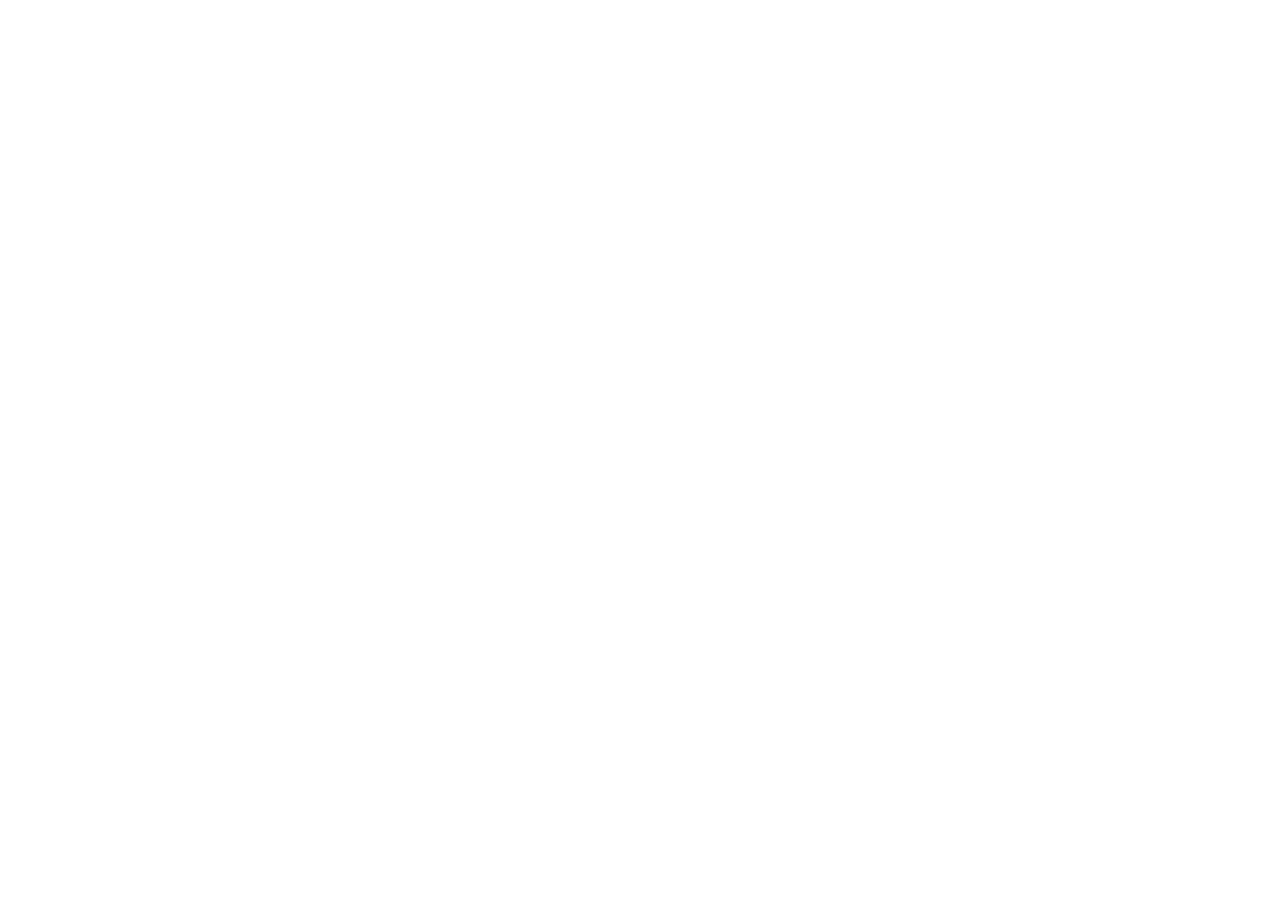
==== login.html @ b0700dcc "init object" ====
<!DOCTYPE html>
<html lang="en">

<head>
  <meta charset="UTF-8">
  <meta http-equiv="X-UA-Compatible" content="IE=edge">
  <meta name="viewport" content="width=device-width, initial-scale=1.0">
  <title>Document</title>
</head>

<body>

</body>

</html>
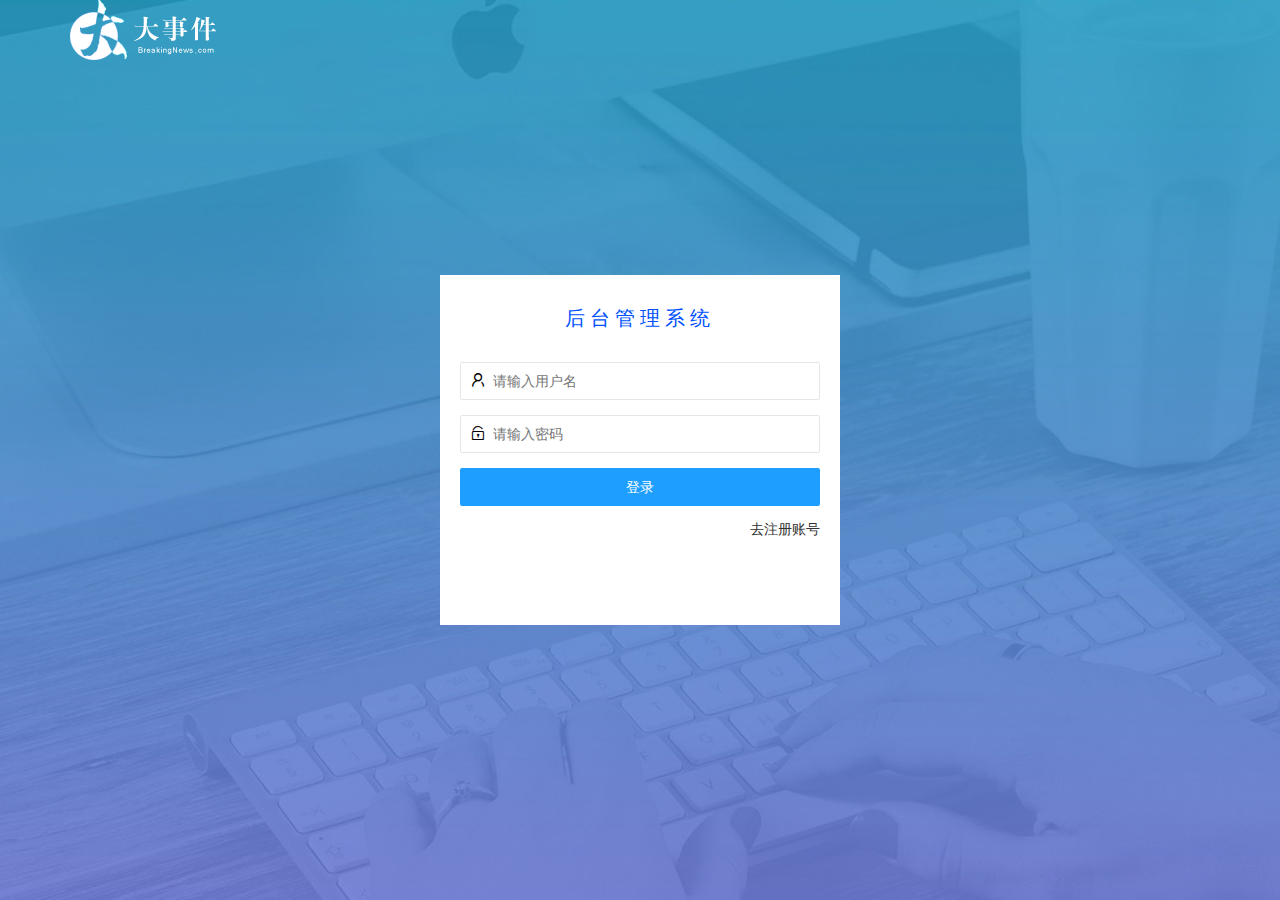
==== commit 83dc8b8e: "完成登录注册页面" ====
--- a/login.html
+++ b/login.html
@@ -5,11 +5,81 @@
   <meta charset="UTF-8">
   <meta http-equiv="X-UA-Compatible" content="IE=edge">
   <meta name="viewport" content="width=device-width, initial-scale=1.0">
-  <title>Document</title>
+  <title>登录注册界面</title>
+  <!-- 导入layui的样式 -->
+  <link rel="stylesheet" href="/assets/lib/layui/css/layui.css">
+  <link rel="stylesheet" href="/assets/css/login.css">
 </head>
+<body>
+  <div class="layui-main">
+    <img src="assets/images/logo.png" />
+  </div>
 
-<body>
-
+  <!-- 登录注册区 -->
+  <div class="loginIn">
+    <div class="title-box">后台管理系统</div>
+    <div class="login-box">
+      <!--登录表单-->
+      <form class="layui-form" id="form_login">
+        <!-- 用户名 -->
+        <div class="layui-form-item">
+          <i class="layui-icon layui-icon-username"></i>
+          <input type="text" name="username" required lay-verify="required" placeholder="请输入用户名" autocomplete="off"
+            class="layui-input">
+        </div>
+        <!-- 密码 -->
+        <div class="layui-form-item">
+          <i class="layui-icon layui-icon-password"></i>
+          <input type="password" name="password" required lay-verify="required|pwd" placeholder="请输入密码" autocomplete="off"
+            class="layui-input">
+        </div>
+        <div class="layui-form-item">
+          <button class="layui-btn layui-btn-fluid layui-btn-normal" lay-submit>登录</button>
+        </div>
+        <div class="layui-form-item links">
+          <a href="javascript:" id="link_reg">去注册账号</a>
+        </div>
+  
+      </form>
+    </div>
+    <div class="reg-box">
+      <!-- 注册表单 -->
+      <form class="layui-form" id="form_reg">
+        <!-- 用户名 -->
+        <div class="layui-form-item">
+          <i class="layui-icon layui-icon-username"></i>
+          <input type="text" name="username" required lay-verify="required" placeholder="请输入用户名" autocomplete="off"
+            class="layui-input">
+        </div>
+        <!-- 密码 -->
+        <div class="layui-form-item">
+          <i class="layui-icon layui-icon-password"></i>
+          <input type="password" name="password" required lay-verify="required|pwd" placeholder="请输入密码" autocomplete="off"
+            class="layui-input">
+        </div>
+        <!-- 确认密码 -->
+        <div class="layui-form-item">
+          <i class="layui-icon layui-icon-password"></i>
+          <input type="password" name="repassword" required lay-verify="required|pwd|repwd" placeholder="请再次确认密码"
+            autocomplete="off" class="layui-input">
+        </div>
+        <div class="layui-form-item">
+          <button class="layui-btn layui-btn-fluid layui-btn-normal" lay-submit>注册</button>
+        </div>
+        <div class="layui-form-item links">
+          <a href="javascript:" id="link_login">去登录</a>
+        </div>
+      </form>
+    </div>
+  </div>
+  <!-- 导入 layui js文件 -->
+  <script src="/assets/lib/layui/layui.all.js"></script>
+  <!-- 导入 JQuery -->
+  <script src="/assets/lib/jquery.js"></script>
+  <!-- 导入自己修改路径拼接js文件 -->
+  <script src="/assets/js/baseAPI.js"></script>
+  <!-- 导入 layui css文件 -->
+  <script src="/assets/js/login.js"></script>
 </body>
 
 </html>
--- a/assets/lib/layui/css/layui.css
+++ b/assets/lib/layui/css/layui.css
@@ -0,0 +1,2 @@
+/** layui-v2.5.5 MIT License By https://www.layui.com */
+ .layui-inline,img{display:inline-block;vertical-align:middle}h1,h2,h3,h4,h5,h6{font-weight:400}.layui-edge,.layui-header,.layui-inline,.layui-main{position:relative}.layui-body,.layui-edge,.layui-elip{overflow:hidden}.layui-btn,.layui-edge,.layui-inline,img{vertical-align:middle}.layui-btn,.layui-disabled,.layui-icon,.layui-unselect{-moz-user-select:none;-webkit-user-select:none;-ms-user-select:none}.layui-elip,.layui-form-checkbox span,.layui-form-pane .layui-form-label{text-overflow:ellipsis;white-space:nowrap}.layui-breadcrumb,.layui-tree-btnGroup{visibility:hidden}blockquote,body,button,dd,div,dl,dt,form,h1,h2,h3,h4,h5,h6,input,li,ol,p,pre,td,textarea,th,ul{margin:0;padding:0;-webkit-tap-highlight-color:rgba(0,0,0,0)}a:active,a:hover{outline:0}img{border:none}li{list-style:none}table{border-collapse:collapse;border-spacing:0}h4,h5,h6{font-size:100%}button,input,optgroup,option,select,textarea{font-family:inherit;font-size:inherit;font-style:inherit;font-weight:inherit;outline:0}pre{white-space:pre-wrap;white-space:-moz-pre-wrap;white-space:-pre-wrap;white-space:-o-pre-wrap;word-wrap:break-word}body{line-height:24px;font:14px Helvetica Neue,Helvetica,PingFang SC,Tahoma,Arial,sans-serif}hr{height:1px;margin:10px 0;border:0;clear:both}a{color:#333;text-decoration:none}a:hover{color:#777}a cite{font-style:normal;*cursor:pointer}.layui-border-box,.layui-border-box *{box-sizing:border-box}.layui-box,.layui-box *{box-sizing:content-box}.layui-clear{clear:both;*zoom:1}.layui-clear:after{content:'\20';clear:both;*zoom:1;display:block;height:0}.layui-inline{*display:inline;*zoom:1}.layui-edge{display:inline-block;width:0;height:0;border-width:6px;border-style:dashed;border-color:transparent}.layui-edge-top{top:-4px;border-bottom-color:#999;border-bottom-style:solid}.layui-edge-right{border-left-color:#999;border-left-style:solid}.layui-edge-bottom{top:2px;border-top-color:#999;border-top-style:solid}.layui-edge-left{border-right-color:#999;border-right-style:solid}.layui-disabled,.layui-disabled:hover{color:#d2d2d2!important;cursor:not-allowed!important}.layui-circle{border-radius:100%}.layui-show{display:block!important}.layui-hide{display:none!important}@font-face{font-family:layui-icon;src:url(../font/iconfont.eot?v=250);src:url(../font/iconfont.eot?v=250#iefix) format('embedded-opentype'),url(../font/iconfont.woff2?v=250) format('woff2'),url(../font/iconfont.woff?v=250) format('woff'),url(../font/iconfont.ttf?v=250) format('truetype'),url(../font/iconfont.svg?v=250#layui-icon) format('svg')}.layui-icon{font-family:layui-icon!important;font-size:16px;font-style:normal;-webkit-font-smoothing:antialiased;-moz-osx-font-smoothing:grayscale}.layui-icon-reply-fill:before{content:"\e611"}.layui-icon-set-fill:before{content:"\e614"}.layui-icon-menu-fill:before{content:"\e60f"}.layui-icon-search:before{content:"\e615"}.layui-icon-share:before{content:"\e641"}.layui-icon-set-sm:before{content:"\e620"}.layui-icon-engine:before{content:"\e628"}.layui-icon-close:before{content:"\1006"}.layui-icon-close-fill:before{content:"\1007"}.layui-icon-chart-screen:before{content:"\e629"}.layui-icon-star:before{content:"\e600"}.layui-icon-circle-dot:before{content:"\e617"}.layui-icon-chat:before{content:"\e606"}.layui-icon-release:before{content:"\e609"}.layui-icon-list:before{content:"\e60a"}.layui-icon-chart:before{content:"\e62c"}.layui-icon-ok-circle:before{content:"\1005"}.layui-icon-layim-theme:before{content:"\e61b"}.layui-icon-table:before{content:"\e62d"}.layui-icon-right:before{content:"\e602"}.layui-icon-left:before{content:"\e603"}.layui-icon-cart-simple:before{content:"\e698"}.layui-icon-face-cry:before{content:"\e69c"}.layui-icon-face-smile:before{content:"\e6af"}.layui-icon-survey:before{content:"\e6b2"}.layui-icon-tree:before{content:"\e62e"}.layui-icon-upload-circle:before{content:"\e62f"}.layui-icon-add-circle:before{content:"\e61f"}.layui-icon-download-circle:before{content:"\e601"}.layui-icon-templeate-1:before{content:"\e630"}.layui-icon-util:before{content:"\e631"}.layui-icon-face-surprised:before{content:"\e664"}.layui-icon-edit:before{content:"\e642"}.layui-icon-speaker:before{content:"\e645"}.layui-icon-down:before{content:"\e61a"}.layui-icon-file:before{content:"\e621"}.layui-icon-layouts:before{content:"\e632"}.layui-icon-rate-half:before{content:"\e6c9"}.layui-icon-add-circle-fine:before{content:"\e608"}.layui-icon-prev-circle:before{content:"\e633"}.layui-icon-read:before{content:"\e705"}.layui-icon-404:before{content:"\e61c"}.layui-icon-carousel:before{content:"\e634"}.layui-icon-help:before{content:"\e607"}.layui-icon-code-circle:before{content:"\e635"}.layui-icon-water:before{content:"\e636"}.layui-icon-username:before{content:"\e66f"}.layui-icon-find-fill:before{content:"\e670"}.layui-icon-about:before{content:"\e60b"}.layui-icon-location:before{content:"\e715"}.layui-icon-up:before{content:"\e619"}.layui-icon-pause:before{content:"\e651"}.layui-icon-date:before{content:"\e637"}.layui-icon-layim-uploadfile:before{content:"\e61d"}.layui-icon-delete:before{content:"\e640"}.layui-icon-play:before{content:"\e652"}.layui-icon-top:before{content:"\e604"}.layui-icon-friends:before{content:"\e612"}.layui-icon-refresh-3:before{content:"\e9aa"}.layui-icon-ok:before{content:"\e605"}.layui-icon-layer:before{content:"\e638"}.layui-icon-face-smile-fine:before{content:"\e60c"}.layui-icon-dollar:before{content:"\e659"}.layui-icon-group:before{content:"\e613"}.layui-icon-layim-download:before{content:"\e61e"}.layui-icon-picture-fine:before{content:"\e60d"}.layui-icon-link:before{content:"\e64c"}.layui-icon-diamond:before{content:"\e735"}.layui-icon-log:before{content:"\e60e"}.layui-icon-rate-solid:before{content:"\e67a"}.layui-icon-fonts-del:before{content:"\e64f"}.layui-icon-unlink:before{content:"\e64d"}.layui-icon-fonts-clear:before{content:"\e639"}.layui-icon-triangle-r:before{content:"\e623"}.layui-icon-circle:before{content:"\e63f"}.layui-icon-radio:before{content:"\e643"}.layui-icon-align-center:before{content:"\e647"}.layui-icon-align-right:before{content:"\e648"}.layui-icon-align-left:before{content:"\e649"}.layui-icon-loading-1:before{content:"\e63e"}.layui-icon-return:before{content:"\e65c"}.layui-icon-fonts-strong:before{content:"\e62b"}.layui-icon-upload:before{content:"\e67c"}.layui-icon-dialogue:before{content:"\e63a"}.layui-icon-video:before{content:"\e6ed"}.layui-icon-headset:before{content:"\e6fc"}.layui-icon-cellphone-fine:before{content:"\e63b"}.layui-icon-add-1:before{content:"\e654"}.layui-icon-face-smile-b:before{content:"\e650"}.layui-icon-fonts-html:before{content:"\e64b"}.layui-icon-form:before{content:"\e63c"}.layui-icon-cart:before{content:"\e657"}.layui-icon-camera-fill:before{content:"\e65d"}.layui-icon-tabs:before{content:"\e62a"}.layui-icon-fonts-code:before{content:"\e64e"}.layui-icon-fire:before{content:"\e756"}.layui-icon-set:before{content:"\e716"}.layui-icon-fonts-u:before{content:"\e646"}.layui-icon-triangle-d:before{content:"\e625"}.layui-icon-tips:before{content:"\e702"}.layui-icon-picture:before{content:"\e64a"}.layui-icon-more-vertical:before{content:"\e671"}.layui-icon-flag:before{content:"\e66c"}.layui-icon-loading:before{content:"\e63d"}.layui-icon-fonts-i:before{content:"\e644"}.layui-icon-refresh-1:before{content:"\e666"}.layui-icon-rmb:before{content:"\e65e"}.layui-icon-home:before{content:"\e68e"}.layui-icon-user:before{content:"\e770"}.layui-icon-notice:before{content:"\e667"}.layui-icon-login-weibo:before{content:"\e675"}.layui-icon-voice:before{content:"\e688"}.layui-icon-upload-drag:before{content:"\e681"}.layui-icon-login-qq:before{content:"\e676"}.layui-icon-snowflake:before{content:"\e6b1"}.layui-icon-file-b:before{content:"\e655"}.layui-icon-template:before{content:"\e663"}.layui-icon-auz:before{content:"\e672"}.layui-icon-console:before{content:"\e665"}.layui-icon-app:before{content:"\e653"}.layui-icon-prev:before{content:"\e65a"}.layui-icon-website:before{content:"\e7ae"}.layui-icon-next:before{content:"\e65b"}.layui-icon-component:before{content:"\e857"}.layui-icon-more:before{content:"\e65f"}.layui-icon-login-wechat:before{content:"\e677"}.layui-icon-shrink-right:before{content:"\e668"}.layui-icon-spread-left:before{content:"\e66b"}.layui-icon-camera:before{content:"\e660"}.layui-icon-note:before{content:"\e66e"}.layui-icon-refresh:before{content:"\e669"}.layui-icon-female:before{content:"\e661"}.layui-icon-male:before{content:"\e662"}.layui-icon-password:before{content:"\e673"}.layui-icon-senior:before{content:"\e674"}.layui-icon-theme:before{content:"\e66a"}.layui-icon-tread:before{content:"\e6c5"}.layui-icon-praise:before{content:"\e6c6"}.layui-icon-star-fill:before{content:"\e658"}.layui-icon-rate:before{content:"\e67b"}.layui-icon-template-1:before{content:"\e656"}.layui-icon-vercode:before{content:"\e679"}.layui-icon-cellphone:before{content:"\e678"}.layui-icon-screen-full:before{content:"\e622"}.layui-icon-screen-restore:before{content:"\e758"}.layui-icon-cols:before{content:"\e610"}.layui-icon-export:before{content:"\e67d"}.layui-icon-print:before{content:"\e66d"}.layui-icon-slider:before{content:"\e714"}.layui-icon-addition:before{content:"\e624"}.layui-icon-subtraction:before{content:"\e67e"}.layui-icon-service:before{content:"\e626"}.layui-icon-transfer:before{content:"\e691"}.layui-main{width:1140px;margin:0 auto}.layui-header{z-index:1000;height:60px}.layui-header a:hover{transition:all .5s;-webkit-transition:all .5s}.layui-side{position:fixed;left:0;top:0;bottom:0;z-index:999;width:200px;overflow-x:hidden}.layui-side-scroll{position:relative;width:220px;height:100%;overflow-x:hidden}.layui-body{position:absolute;left:200px;right:0;top:0;bottom:0;z-index:998;width:auto;overflow-y:auto;box-sizing:border-box}.layui-layout-body{overflow:hidden}.layui-layout-admin .layui-header{background-color:#23262E}.layui-layout-admin .layui-side{top:60px;width:200px;overflow-x:hidden}.layui-layout-admin .layui-body{position:fixed;top:60px;bottom:44px}.layui-layout-admin .layui-main{width:auto;margin:0 15px}.layui-layout-admin .layui-footer{position:fixed;left:200px;right:0;bottom:0;height:44px;line-height:44px;padding:0 15px;background-color:#eee}.layui-layout-admin .layui-logo{position:absolute;left:0;top:0;width:200px;height:100%;line-height:60px;text-align:center;color:#009688;font-size:16px}.layui-layout-admin .layui-header .layui-nav{background:0 0}.layui-layout-left{position:absolute!important;left:200px;top:0}.layui-layout-right{position:absolute!important;right:0;top:0}.layui-container{position:relative;margin:0 auto;padding:0 15px;box-sizing:border-box}.layui-fluid{position:relative;margin:0 auto;padding:0 15px}.layui-row:after,.layui-row:before{content:'';display:block;clear:both}.layui-col-lg1,.layui-col-lg10,.layui-col-lg11,.layui-col-lg12,.layui-col-lg2,.layui-col-lg3,.layui-col-lg4,.layui-col-lg5,.layui-col-lg6,.layui-col-lg7,.layui-col-lg8,.layui-col-lg9,.layui-col-md1,.layui-col-md10,.layui-col-md11,.layui-col-md12,.layui-col-md2,.layui-col-md3,.layui-col-md4,.layui-col-md5,.layui-col-md6,.layui-col-md7,.layui-col-md8,.layui-col-md9,.layui-col-sm1,.layui-col-sm10,.layui-col-sm11,.layui-col-sm12,.layui-col-sm2,.layui-col-sm3,.layui-col-sm4,.layui-col-sm5,.layui-col-sm6,.layui-col-sm7,.layui-col-sm8,.layui-col-sm9,.layui-col-xs1,.layui-col-xs10,.layui-col-xs11,.layui-col-xs12,.layui-col-xs2,.layui-col-xs3,.layui-col-xs4,.layui-col-xs5,.layui-col-xs6,.layui-col-xs7,.layui-col-xs8,.layui-col-xs9{position:relative;display:block;box-sizing:border-box}.layui-col-xs1,.layui-col-xs10,.layui-col-xs11,.layui-col-xs12,.layui-col-xs2,.layui-col-xs3,.layui-col-xs4,.layui-col-xs5,.layui-col-xs6,.layui-col-xs7,.layui-col-xs8,.layui-col-xs9{float:left}.layui-col-xs1{width:8.33333333%}.layui-col-xs2{width:16.66666667%}.layui-col-xs3{width:25%}.layui-col-xs4{width:33.33333333%}.layui-col-xs5{width:41.66666667%}.layui-col-xs6{width:50%}.layui-col-xs7{width:58.33333333%}.layui-col-xs8{width:66.66666667%}.layui-col-xs9{width:75%}.layui-col-xs10{width:83.33333333%}.layui-col-xs11{width:91.66666667%}.layui-col-xs12{width:100%}.layui-col-xs-offset1{margin-left:8.33333333%}.layui-col-xs-offset2{margin-left:16.66666667%}.layui-col-xs-offset3{margin-left:25%}.layui-col-xs-offset4{margin-left:33.33333333%}.layui-col-xs-offset5{margin-left:41.66666667%}.layui-col-xs-offset6{margin-left:50%}.layui-col-xs-offset7{margin-left:58.33333333%}.layui-col-xs-offset8{margin-left:66.66666667%}.layui-col-xs-offset9{margin-left:75%}.layui-col-xs-offset10{margin-left:83.33333333%}.layui-col-xs-offset11{margin-left:91.66666667%}.layui-col-xs-offset12{margin-left:100%}@media screen and (max-width:768px){.layui-hide-xs{display:none!important}.layui-show-xs-block{display:block!important}.layui-show-xs-inline{display:inline!important}.layui-show-xs-inline-block{display:inline-block!important}}@media screen and (min-width:768px){.layui-container{width:750px}.layui-hide-sm{display:none!important}.layui-show-sm-block{display:block!important}.layui-show-sm-inline{display:inline!important}.layui-show-sm-inline-block{display:inline-block!important}.layui-col-sm1,.layui-col-sm10,.layui-col-sm11,.layui-col-sm12,.layui-col-sm2,.layui-col-sm3,.layui-col-sm4,.layui-col-sm5,.layui-col-sm6,.layui-col-sm7,.layui-col-sm8,.layui-col-sm9{float:left}.layui-col-sm1{width:8.33333333%}.layui-col-sm2{width:16.66666667%}.layui-col-sm3{width:25%}.layui-col-sm4{width:33.33333333%}.layui-col-sm5{width:41.66666667%}.layui-col-sm6{width:50%}.layui-col-sm7{width:58.33333333%}.layui-col-sm8{width:66.66666667%}.layui-col-sm9{width:75%}.layui-col-sm10{width:83.33333333%}.layui-col-sm11{width:91.66666667%}.layui-col-sm12{width:100%}.layui-col-sm-offset1{margin-left:8.33333333%}.layui-col-sm-offset2{margin-left:16.66666667%}.layui-col-sm-offset3{margin-left:25%}.layui-col-sm-offset4{margin-left:33.33333333%}.layui-col-sm-offset5{margin-left:41.66666667%}.layui-col-sm-offset6{margin-left:50%}.layui-col-sm-offset7{margin-left:58.33333333%}.layui-col-sm-offset8{margin-left:66.66666667%}.layui-col-sm-offset9{margin-left:75%}.layui-col-sm-offset10{margin-left:83.33333333%}.layui-col-sm-offset11{margin-left:91.66666667%}.layui-col-sm-offset12{margin-left:100%}}@media screen and (min-width:992px){.layui-container{width:970px}.layui-hide-md{display:none!important}.layui-show-md-block{display:block!important}.layui-show-md-inline{display:inline!important}.layui-show-md-inline-block{display:inline-block!important}.layui-col-md1,.layui-col-md10,.layui-col-md11,.layui-col-md12,.layui-col-md2,.layui-col-md3,.layui-col-md4,.layui-col-md5,.layui-col-md6,.layui-col-md7,.layui-col-md8,.layui-col-md9{float:left}.layui-col-md1{width:8.33333333%}.layui-col-md2{width:16.66666667%}.layui-col-md3{width:25%}.layui-col-md4{width:33.33333333%}.layui-col-md5{width:41.66666667%}.layui-col-md6{width:50%}.layui-col-md7{width:58.33333333%}.layui-col-md8{width:66.66666667%}.layui-col-md9{width:75%}.layui-col-md10{width:83.33333333%}.layui-col-md11{width:91.66666667%}.layui-col-md12{width:100%}.layui-col-md-offset1{margin-left:8.33333333%}.layui-col-md-offset2{margin-left:16.66666667%}.layui-col-md-offset3{margin-left:25%}.layui-col-md-offset4{margin-left:33.33333333%}.layui-col-md-offset5{margin-left:41.66666667%}.layui-col-md-offset6{margin-left:50%}.layui-col-md-offset7{margin-left:58.33333333%}.layui-col-md-offset8{margin-left:66.66666667%}.layui-col-md-offset9{margin-left:75%}.layui-col-md-offset10{margin-left:83.33333333%}.layui-col-md-offset11{margin-left:91.66666667%}.layui-col-md-offset12{margin-left:100%}}@media screen and (min-width:1200px){.layui-container{width:1170px}.layui-hide-lg{display:none!important}.layui-show-lg-block{display:block!important}.layui-show-lg-inline{display:inline!important}.layui-show-lg-inline-block{display:inline-block!important}.layui-col-lg1,.layui-col-lg10,.layui-col-lg11,.layui-col-lg12,.layui-col-lg2,.layui-col-lg3,.layui-col-lg4,.layui-col-lg5,.layui-col-lg6,.layui-col-lg7,.layui-col-lg8,.layui-col-lg9{float:left}.layui-col-lg1{width:8.33333333%}.layui-col-lg2{width:16.66666667%}.layui-col-lg3{width:25%}.layui-col-lg4{width:33.33333333%}.layui-col-lg5{width:41.66666667%}.layui-col-lg6{width:50%}.layui-col-lg7{width:58.33333333%}.layui-col-lg8{width:66.66666667%}.layui-col-lg9{width:75%}.layui-col-lg10{width:83.33333333%}.layui-col-lg11{width:91.66666667%}.layui-col-lg12{width:100%}.layui-col-lg-offset1{margin-left:8.33333333%}.layui-col-lg-offset2{margin-left:16.66666667%}.layui-col-lg-offset3{margin-left:25%}.layui-col-lg-offset4{margin-left:33.33333333%}.layui-col-lg-offset5{margin-left:41.66666667%}.layui-col-lg-offset6{margin-left:50%}.layui-col-lg-offset7{margin-left:58.33333333%}.layui-col-lg-offset8{margin-left:66.66666667%}.layui-col-lg-offset9{margin-left:75%}.layui-col-lg-offset10{margin-left:83.33333333%}.layui-col-lg-offset11{margin-left:91.66666667%}.layui-col-lg-offset12{margin-left:100%}}.layui-col-space1{margin:-.5px}.layui-col-space1>*{padding:.5px}.layui-col-space3{margin:-1.5px}.layui-col-space3>*{padding:1.5px}.layui-col-space5{margin:-2.5px}.layui-col-space5>*{padding:2.5px}.layui-col-space8{margin:-3.5px}.layui-col-space8>*{padding:3.5px}.layui-col-space10{margin:-5px}.layui-col-space10>*{padding:5px}.layui-col-space12{margin:-6px}.layui-col-space12>*{padding:6px}.layui-col-space15{margin:-7.5px}.layui-col-space15>*{padding:7.5px}.layui-col-space18{margin:-9px}.layui-col-space18>*{padding:9px}.layui-col-space20{margin:-10px}.layui-col-space20>*{padding:10px}.layui-col-space22{margin:-11px}.layui-col-space22>*{padding:11px}.layui-col-space25{margin:-12.5px}.layui-col-space25>*{padding:12.5px}.layui-col-space30{margin:-15px}.layui-col-space30>*{padding:15px}.layui-btn,.layui-input,.layui-select,.layui-textarea,.layui-upload-button{outline:0;-webkit-appearance:none;transition:all .3s;-webkit-transition:all .3s;box-sizing:border-box}.layui-elem-quote{margin-bottom:10px;padding:15px;line-height:22px;border-left:5px solid #009688;border-radius:0 2px 2px 0;background-color:#f2f2f2}.layui-quote-nm{border-style:solid;border-width:1px 1px 1px 5px;background:0 0}.layui-elem-field{margin-bottom:10px;padding:0;border-width:1px;border-style:solid}.layui-elem-field legend{margin-left:20px;padding:0 10px;font-size:20px;font-weight:300}.layui-field-title{margin:10px 0 20px;border-width:1px 0 0}.layui-field-box{padding:10px 15px}.layui-field-title .layui-field-box{padding:10px 0}.layui-progress{position:relative;height:6px;border-radius:20px;background-color:#e2e2e2}.layui-progress-bar{position:absolute;left:0;top:0;width:0;max-width:100%;height:6px;border-radius:20px;text-align:right;background-color:#5FB878;transition:all .3s;-webkit-transition:all .3s}.layui-progress-big,.layui-progress-big .layui-progress-bar{height:18px;line-height:18px}.layui-progress-text{position:relative;top:-20px;line-height:18px;font-size:12px;color:#666}.layui-progress-big .layui-progress-text{position:static;padding:0 10px;color:#fff}.layui-collapse{border-width:1px;border-style:solid;border-radius:2px}.layui-colla-content,.layui-colla-item{border-top-width:1px;border-top-style:solid}.layui-colla-item:first-child{border-top:none}.layui-colla-title{position:relative;height:42px;line-height:42px;padding:0 15px 0 35px;color:#333;background-color:#f2f2f2;cursor:pointer;font-size:14px;overflow:hidden}.layui-colla-content{display:none;padding:10px 15px;line-height:22px;color:#666}.layui-colla-icon{position:absolute;left:15px;top:0;font-size:14px}.layui-card{margin-bottom:15px;border-radius:2px;background-color:#fff;box-shadow:0 1px 2px 0 rgba(0,0,0,.05)}.layui-card:last-child{margin-bottom:0}.layui-card-header{position:relative;height:42px;line-height:42px;padding:0 15px;border-bottom:1px solid #f6f6f6;color:#333;border-radius:2px 2px 0 0;font-size:14px}.layui-bg-black,.layui-bg-blue,.layui-bg-cyan,.layui-bg-green,.layui-bg-orange,.layui-bg-red{color:#fff!important}.layui-card-body{position:relative;padding:10px 15px;line-height:24px}.layui-card-body[pad15]{padding:15px}.layui-card-body[pad20]{padding:20px}.layui-card-body .layui-table{margin:5px 0}.layui-card .layui-tab{margin:0}.layui-panel-window{position:relative;padding:15px;border-radius:0;border-top:5px solid #E6E6E6;background-color:#fff}.layui-auxiliar-moving{position:fixed;left:0;right:0;top:0;bottom:0;width:100%;height:100%;background:0 0;z-index:9999999999}.layui-form-label,.layui-form-mid,.layui-form-select,.layui-input-block,.layui-input-inline,.layui-textarea{position:relative}.layui-bg-red{background-color:#FF5722!important}.layui-bg-orange{background-color:#FFB800!important}.layui-bg-green{background-color:#009688!important}.layui-bg-cyan{background-color:#2F4056!important}.layui-bg-blue{background-color:#1E9FFF!important}.layui-bg-black{background-color:#393D49!important}.layui-bg-gray{background-color:#eee!important;color:#666!important}.layui-badge-rim,.layui-colla-content,.layui-colla-item,.layui-collapse,.layui-elem-field,.layui-form-pane .layui-form-item[pane],.layui-form-pane .layui-form-label,.layui-input,.layui-layedit,.layui-layedit-tool,.layui-quote-nm,.layui-select,.layui-tab-bar,.layui-tab-card,.layui-tab-title,.layui-tab-title .layui-this:after,.layui-textarea{border-color:#e6e6e6}.layui-timeline-item:before,hr{background-color:#e6e6e6}.layui-text{line-height:22px;font-size:14px;color:#666}.layui-text h1,.layui-text h2,.layui-text h3{font-weight:500;color:#333}.layui-text h1{font-size:30px}.layui-text h2{font-size:24px}.layui-text h3{font-size:18px}.layui-text a:not(.layui-btn){color:#01AAED}.layui-text a:not(.layui-btn):hover{text-decoration:underline}.layui-text ul{padding:5px 0 5px 15px}.layui-text ul li{margin-top:5px;list-style-type:disc}.layui-text em,.layui-word-aux{color:#999!important;padding:0 5px!important}.layui-btn{display:inline-block;height:38px;line-height:38px;padding:0 18px;background-color:#009688;color:#fff;white-space:nowrap;text-align:center;font-size:14px;border:none;border-radius:2px;cursor:pointer}.layui-btn:hover{opacity:.8;filter:alpha(opacity=80);color:#fff}.layui-btn:active{opacity:1;filter:alpha(opacity=100)}.layui-btn+.layui-btn{margin-left:10px}.layui-btn-container{font-size:0}.layui-btn-container .layui-btn{margin-right:10px;margin-bottom:10px}.layui-btn-container .layui-btn+.layui-btn{margin-left:0}.layui-table .layui-btn-container .layui-btn{margin-bottom:9px}.layui-btn-radius{border-radius:100px}.layui-btn .layui-icon{margin-right:3px;font-size:18px;vertical-align:bottom;vertical-align:middle\9}.layui-btn-primary{border:1px solid #C9C9C9;background-color:#fff;color:#555}.layui-btn-primary:hover{border-color:#009688;color:#333}.layui-btn-normal{background-color:#1E9FFF}.layui-btn-warm{background-color:#FFB800}.layui-btn-danger{background-color:#FF5722}.layui-btn-checked{background-color:#5FB878}.layui-btn-disabled,.layui-btn-disabled:active,.layui-btn-disabled:hover{border:1px solid #e6e6e6;background-color:#FBFBFB;color:#C9C9C9;cursor:not-allowed;opacity:1}.layui-btn-lg{height:44px;line-height:44px;padding:0 25px;font-size:16px}.layui-btn-sm{height:30px;line-height:30px;padding:0 10px;font-size:12px}.layui-btn-sm i{font-size:16px!important}.layui-btn-xs{height:22px;line-height:22px;padding:0 5px;font-size:12px}.layui-btn-xs i{font-size:14px!important}.layui-btn-group{display:inline-block;vertical-align:middle;font-size:0}.layui-btn-group .layui-btn{margin-left:0!important;margin-right:0!important;border-left:1px solid rgba(255,255,255,.5);border-radius:0}.layui-btn-group .layui-btn-primary{border-left:none}.layui-btn-group .layui-btn-primary:hover{border-color:#C9C9C9;color:#009688}.layui-btn-group .layui-btn:first-child{border-left:none;border-radius:2px 0 0 2px}.layui-btn-group .layui-btn-primary:first-child{border-left:1px solid #c9c9c9}.layui-btn-group .layui-btn:last-child{border-radius:0 2px 2px 0}.layui-btn-group .layui-btn+.layui-btn{margin-left:0}.layui-btn-group+.layui-btn-group{margin-left:10px}.layui-btn-fluid{width:100%}.layui-input,.layui-select,.layui-textarea{height:38px;line-height:1.3;line-height:38px\9;border-width:1px;border-style:solid;background-color:#fff;border-radius:2px}.layui-input::-webkit-input-placeholder,.layui-select::-webkit-input-placeholder,.layui-textarea::-webkit-input-placeholder{line-height:1.3}.layui-input,.layui-textarea{display:block;width:100%;padding-left:10px}.layui-input:hover,.layui-textarea:hover{border-color:#D2D2D2!important}.layui-input:focus,.layui-textarea:focus{border-color:#C9C9C9!important}.layui-textarea{min-height:100px;height:auto;line-height:20px;padding:6px 10px;resize:vertical}.layui-select{padding:0 10px}.layui-form input[type=checkbox],.layui-form input[type=radio],.layui-form select{display:none}.layui-form [lay-ignore]{display:initial}.layui-form-item{margin-bottom:15px;clear:both;*zoom:1}.layui-form-item:after{content:'\20';clear:both;*zoom:1;display:block;height:0}.layui-form-label{float:left;display:block;padding:9px 15px;width:80px;font-weight:400;line-height:20px;text-align:right}.layui-form-label-col{display:block;float:none;padding:9px 0;line-height:20px;text-align:left}.layui-form-item .layui-inline{margin-bottom:5px;margin-right:10px}.layui-input-block{margin-left:110px;min-height:36px}.layui-input-inline{display:inline-block;vertical-align:middle}.layui-form-item .layui-input-inline{float:left;width:190px;margin-right:10px}.layui-form-text .layui-input-inline{width:auto}.layui-form-mid{float:left;display:block;padding:9px 0!important;line-height:20px;margin-right:10px}.layui-form-danger+.layui-form-select .layui-input,.layui-form-danger:focus{border-color:#FF5722!important}.layui-form-select .layui-input{padding-right:30px;cursor:pointer}.layui-form-select .layui-edge{position:absolute;right:10px;top:50%;margin-top:-3px;cursor:pointer;border-width:6px;border-top-color:#c2c2c2;border-top-style:solid;transition:all .3s;-webkit-transition:all .3s}.layui-form-select dl{display:none;position:absolute;left:0;top:42px;padding:5px 0;z-index:899;min-width:100%;border:1px solid #d2d2d2;max-height:300px;overflow-y:auto;background-color:#fff;border-radius:2px;box-shadow:0 2px 4px rgba(0,0,0,.12);box-sizing:border-box}.layui-form-select dl dd,.layui-form-select dl dt{padding:0 10px;line-height:36px;white-space:nowrap;overflow:hidden;text-overflow:ellipsis}.layui-form-select dl dt{font-size:12px;color:#999}.layui-form-select dl dd{cursor:pointer}.layui-form-select dl dd:hover{background-color:#f2f2f2;-webkit-transition:.5s all;transition:.5s all}.layui-form-select .layui-select-group dd{padding-left:20px}.layui-form-select dl dd.layui-select-tips{padding-left:10px!important;color:#999}.layui-form-select dl dd.layui-this{background-color:#5FB878;color:#fff}.layui-form-checkbox,.layui-form-select dl dd.layui-disabled{background-color:#fff}.layui-form-selected dl{display:block}.layui-form-checkbox,.layui-form-checkbox *,.layui-form-switch{display:inline-block;vertical-align:middle}.layui-form-selected .layui-edge{margin-top:-9px;-webkit-transform:rotate(180deg);transform:rotate(180deg);margin-top:-3px\9}:root .layui-form-selected .layui-edge{margin-top:-9px\0/IE9}.layui-form-selectup dl{top:auto;bottom:42px}.layui-select-none{margin:5px 0;text-align:center;color:#999}.layui-select-disabled .layui-disabled{border-color:#eee!important}.layui-select-disabled .layui-edge{border-top-color:#d2d2d2}.layui-form-checkbox{position:relative;height:30px;line-height:30px;margin-right:10px;padding-right:30px;cursor:pointer;font-size:0;-webkit-transition:.1s linear;transition:.1s linear;box-sizing:border-box}.layui-form-checkbox span{padding:0 10px;height:100%;font-size:14px;border-radius:2px 0 0 2px;background-color:#d2d2d2;color:#fff;overflow:hidden}.layui-form-checkbox:hover span{background-color:#c2c2c2}.layui-form-checkbox i{position:absolute;right:0;top:0;width:30px;height:28px;border:1px solid #d2d2d2;border-left:none;border-radius:0 2px 2px 0;color:#fff;font-size:20px;text-align:center}.layui-form-checkbox:hover i{border-color:#c2c2c2;color:#c2c2c2}.layui-form-checked,.layui-form-checked:hover{border-color:#5FB878}.layui-form-checked span,.layui-form-checked:hover span{background-color:#5FB878}.layui-form-checked i,.layui-form-checked:hover i{color:#5FB878}.layui-form-item .layui-form-checkbox{margin-top:4px}.layui-form-checkbox[lay-skin=primary]{height:auto!important;line-height:normal!important;min-width:18px;min-height:18px;border:none!important;margin-right:0;padding-left:28px;padding-right:0;background:0 0}.layui-form-checkbox[lay-skin=primary] span{padding-left:0;padding-right:15px;line-height:18px;background:0 0;color:#666}.layui-form-checkbox[lay-skin=primary] i{right:auto;left:0;width:16px;height:16px;line-height:16px;border:1px solid #d2d2d2;font-size:12px;border-radius:2px;background-color:#fff;-webkit-transition:.1s linear;transition:.1s linear}.layui-form-checkbox[lay-skin=primary]:hover i{border-color:#5FB878;color:#fff}.layui-form-checked[lay-skin=primary] i{border-color:#5FB878!important;background-color:#5FB878;color:#fff}.layui-checkbox-disbaled[lay-skin=primary] span{background:0 0!important;color:#c2c2c2}.layui-checkbox-disbaled[lay-skin=primary]:hover i{border-color:#d2d2d2}.layui-form-item .layui-form-checkbox[lay-skin=primary]{margin-top:10px}.layui-form-switch{position:relative;height:22px;line-height:22px;min-width:35px;padding:0 5px;margin-top:8px;border:1px solid #d2d2d2;border-radius:20px;cursor:pointer;background-color:#fff;-webkit-transition:.1s linear;transition:.1s linear}.layui-form-switch i{position:absolute;left:5px;top:3px;width:16px;height:16px;border-radius:20px;background-color:#d2d2d2;-webkit-transition:.1s linear;transition:.1s linear}.layui-form-switch em{position:relative;top:0;width:25px;margin-left:21px;padding:0!important;text-align:center!important;color:#999!important;font-style:normal!important;font-size:12px}.layui-form-onswitch{border-color:#5FB878;background-color:#5FB878}.layui-checkbox-disbaled,.layui-checkbox-disbaled i{border-color:#e2e2e2!important}.layui-form-onswitch i{left:100%;margin-left:-21px;background-color:#fff}.layui-form-onswitch em{margin-left:5px;margin-right:21px;color:#fff!important}.layui-checkbox-disbaled span{background-color:#e2e2e2!important}.layui-checkbox-disbaled:hover i{color:#fff!important}[lay-radio]{display:none}.layui-form-radio,.layui-form-radio *{display:inline-block;vertical-align:middle}.layui-form-radio{line-height:28px;margin:6px 10px 0 0;padding-right:10px;cursor:pointer;font-size:0}.layui-form-radio *{font-size:14px}.layui-form-radio>i{margin-right:8px;font-size:22px;color:#c2c2c2}.layui-form-radio>i:hover,.layui-form-radioed>i{color:#5FB878}.layui-radio-disbaled>i{color:#e2e2e2!important}.layui-form-pane .layui-form-label{width:110px;padding:8px 15px;height:38px;line-height:20px;border-width:1px;border-style:solid;border-radius:2px 0 0 2px;text-align:center;background-color:#FBFBFB;overflow:hidden;box-sizing:border-box}.layui-form-pane .layui-input-inline{margin-left:-1px}.layui-form-pane .layui-input-block{margin-left:110px;left:-1px}.layui-form-pane .layui-input{border-radius:0 2px 2px 0}.layui-form-pane .layui-form-text .layui-form-label{float:none;width:100%;border-radius:2px;box-sizing:border-box;text-align:left}.layui-form-pane .layui-form-text .layui-input-inline{display:block;margin:0;top:-1px;clear:both}.layui-form-pane .layui-form-text .layui-input-block{margin:0;left:0;top:-1px}.layui-form-pane .layui-form-text .layui-textarea{min-height:100px;border-radius:0 0 2px 2px}.layui-form-pane .layui-form-checkbox{margin:4px 0 4px 10px}.layui-form-pane .layui-form-radio,.layui-form-pane .layui-form-switch{margin-top:6px;margin-left:10px}.layui-form-pane .layui-form-item[pane]{position:relative;border-width:1px;border-style:solid}.layui-form-pane .layui-form-item[pane] .layui-form-label{position:absolute;left:0;top:0;height:100%;border-width:0 1px 0 0}.layui-form-pane .layui-form-item[pane] .layui-input-inline{margin-left:110px}@media screen and (max-width:450px){.layui-form-item .layui-form-label{text-overflow:ellipsis;overflow:hidden;white-space:nowrap}.layui-form-item .layui-inline{display:block;margin-right:0;margin-bottom:20px;clear:both}.layui-form-item .layui-inline:after{content:'\20';clear:both;display:block;height:0}.layui-form-item .layui-input-inline{display:block;float:none;left:-3px;width:auto;margin:0 0 10px 112px}.layui-form-item .layui-input-inline+.layui-form-mid{margin-left:110px;top:-5px;padding:0}.layui-form-item .layui-form-checkbox{margin-right:5px;margin-bottom:5px}}.layui-layedit{border-width:1px;border-style:solid;border-radius:2px}.layui-layedit-tool{padding:3px 5px;border-bottom-width:1px;border-bottom-style:solid;font-size:0}.layedit-tool-fixed{position:fixed;top:0;border-top:1px solid #e2e2e2}.layui-layedit-tool .layedit-tool-mid,.layui-layedit-tool .layui-icon{display:inline-block;vertical-align:middle;text-align:center;font-size:14px}.layui-layedit-tool .layui-icon{position:relative;width:32px;height:30px;line-height:30px;margin:3px 5px;color:#777;cursor:pointer;border-radius:2px}.layui-layedit-tool .layui-icon:hover{color:#393D49}.layui-layedit-tool .layui-icon:active{color:#000}.layui-layedit-tool .layedit-tool-active{background-color:#e2e2e2;color:#000}.layui-layedit-tool .layui-disabled,.layui-layedit-tool .layui-disabled:hover{color:#d2d2d2;cursor:not-allowed}.layui-layedit-tool .layedit-tool-mid{width:1px;height:18px;margin:0 10px;background-color:#d2d2d2}.layedit-tool-html{width:50px!important;font-size:30px!important}.layedit-tool-b,.layedit-tool-code,.layedit-tool-help{font-size:16px!important}.layedit-tool-d,.layedit-tool-face,.layedit-tool-image,.layedit-tool-unlink{font-size:18px!important}.layedit-tool-image input{position:absolute;font-size:0;left:0;top:0;width:100%;height:100%;opacity:.01;filter:Alpha(opacity=1);cursor:pointer}.layui-layedit-iframe iframe{display:block;width:100%}#LAY_layedit_code{overflow:hidden}.layui-laypage{display:inline-block;*display:inline;*zoom:1;vertical-align:middle;margin:10px 0;font-size:0}.layui-laypage>a:first-child,.layui-laypage>a:first-child em{border-radius:2px 0 0 2px}.layui-laypage>a:last-child,.layui-laypage>a:last-child em{border-radius:0 2px 2px 0}.layui-laypage>:first-child{margin-left:0!important}.layui-laypage>:last-child{margin-right:0!important}.layui-laypage a,.layui-laypage button,.layui-laypage input,.layui-laypage select,.layui-laypage span{border:1px solid #e2e2e2}.layui-laypage a,.layui-laypage span{display:inline-block;*display:inline;*zoom:1;vertical-align:middle;padding:0 15px;height:28px;line-height:28px;margin:0 -1px 5px 0;background-color:#fff;color:#333;font-size:12px}.layui-flow-more a *,.layui-laypage input,.layui-table-view select[lay-ignore]{display:inline-block}.layui-laypage a:hover{color:#009688}.layui-laypage em{font-style:normal}.layui-laypage .layui-laypage-spr{color:#999;font-weight:700}.layui-laypage a{text-decoration:none}.layui-laypage .layui-laypage-curr{position:relative}.layui-laypage .layui-laypage-curr em{position:relative;color:#fff}.layui-laypage .layui-laypage-curr .layui-laypage-em{position:absolute;left:-1px;top:-1px;padding:1px;width:100%;height:100%;background-color:#009688}.layui-laypage-em{border-radius:2px}.layui-laypage-next em,.layui-laypage-prev em{font-family:Sim sun;font-size:16px}.layui-laypage .layui-laypage-count,.layui-laypage .layui-laypage-limits,.layui-laypage .layui-laypage-refresh,.layui-laypage .layui-laypage-skip{margin-left:10px;margin-right:10px;padding:0;border:none}.layui-laypage .layui-laypage-limits,.layui-laypage .layui-laypage-refresh{vertical-align:top}.layui-laypage .layui-laypage-refresh i{font-size:18px;cursor:pointer}.layui-laypage select{height:22px;padding:3px;border-radius:2px;cursor:pointer}.layui-laypage .layui-laypage-skip{height:30px;line-height:30px;color:#999}.layui-laypage button,.layui-laypage input{height:30px;line-height:30px;border-radius:2px;vertical-align:top;background-color:#fff;box-sizing:border-box}.layui-laypage input{width:40px;margin:0 10px;padding:0 3px;text-align:center}.layui-laypage input:focus,.layui-laypage select:focus{border-color:#009688!important}.layui-laypage button{margin-left:10px;padding:0 10px;cursor:pointer}.layui-table,.layui-table-view{margin:10px 0}.layui-flow-more{margin:10px 0;text-align:center;color:#999;font-size:14px}.layui-flow-more a{height:32px;line-height:32px}.layui-flow-more a *{vertical-align:top}.layui-flow-more a cite{padding:0 20px;border-radius:3px;background-color:#eee;color:#333;font-style:normal}.layui-flow-more a cite:hover{opacity:.8}.layui-flow-more a i{font-size:30px;color:#737383}.layui-table{width:100%;background-color:#fff;color:#666}.layui-table tr{transition:all .3s;-webkit-transition:all .3s}.layui-table th{text-align:left;font-weight:400}.layui-table tbody tr:hover,.layui-table thead tr,.layui-table-click,.layui-table-header,.layui-table-hover,.layui-table-mend,.layui-table-patch,.layui-table-tool,.layui-table-total,.layui-table-total tr,.layui-table[lay-even] tr:nth-child(even){background-color:#f2f2f2}.layui-table td,.layui-table th,.layui-table-col-set,.layui-table-fixed-r,.layui-table-grid-down,.layui-table-header,.layui-table-page,.layui-table-tips-main,.layui-table-tool,.layui-table-total,.layui-table-view,.layui-table[lay-skin=line],.layui-table[lay-skin=row]{border-width:1px;border-style:solid;border-color:#e6e6e6}.layui-table td,.layui-table th{position:relative;padding:9px 15px;min-height:20px;line-height:20px;font-size:14px}.layui-table[lay-skin=line] td,.layui-table[lay-skin=line] th{border-width:0 0 1px}.layui-table[lay-skin=row] td,.layui-table[lay-skin=row] th{border-width:0 1px 0 0}.layui-table[lay-skin=nob] td,.layui-table[lay-skin=nob] th{border:none}.layui-table img{max-width:100px}.layui-table[lay-size=lg] td,.layui-table[lay-size=lg] th{padding:15px 30px}.layui-table-view .layui-table[lay-size=lg] .layui-table-cell{height:40px;line-height:40px}.layui-table[lay-size=sm] td,.layui-table[lay-size=sm] th{font-size:12px;padding:5px 10px}.layui-table-view .layui-table[lay-size=sm] .layui-table-cell{height:20px;line-height:20px}.layui-table[lay-data]{display:none}.layui-table-box{position:relative;overflow:hidden}.layui-table-view .layui-table{position:relative;width:auto;margin:0}.layui-table-view .layui-table[lay-skin=line]{border-width:0 1px 0 0}.layui-table-view .layui-table[lay-skin=row]{border-width:0 0 1px}.layui-table-view .layui-table td,.layui-table-view .layui-table th{padding:5px 0;border-top:none;border-left:none}.layui-table-view .layui-table th.layui-unselect .layui-table-cell span{cursor:pointer}.layui-table-view .layui-table td{cursor:default}.layui-table-view .layui-table td[data-edit=text]{cursor:text}.layui-table-view .layui-form-checkbox[lay-skin=primary] i{width:18px;height:18px}.layui-table-view .layui-form-radio{line-height:0;padding:0}.layui-table-view .layui-form-radio>i{margin:0;font-size:20px}.layui-table-init{position:absolute;left:0;top:0;width:100%;height:100%;text-align:center;z-index:110}.layui-table-init .layui-icon{position:absolute;left:50%;top:50%;margin:-15px 0 0 -15px;font-size:30px;color:#c2c2c2}.layui-table-header{border-width:0 0 1px;overflow:hidden}.layui-table-header .layui-table{margin-bottom:-1px}.layui-table-tool .layui-inline[lay-event]{position:relative;width:26px;height:26px;padding:5px;line-height:16px;margin-right:10px;text-align:center;color:#333;border:1px solid #ccc;cursor:pointer;-webkit-transition:.5s all;transition:.5s all}.layui-table-tool .layui-inline[lay-event]:hover{border:1px solid #999}.layui-table-tool-temp{padding-right:120px}.layui-table-tool-self{position:absolute;right:17px;top:10px}.layui-table-tool .layui-table-tool-self .layui-inline[lay-event]{margin:0 0 0 10px}.layui-table-tool-panel{position:absolute;top:29px;left:-1px;padding:5px 0;min-width:150px;min-height:40px;border:1px solid #d2d2d2;text-align:left;overflow-y:auto;background-color:#fff;box-shadow:0 2px 4px rgba(0,0,0,.12)}.layui-table-cell,.layui-table-tool-panel li{overflow:hidden;text-overflow:ellipsis;white-space:nowrap}.layui-table-tool-panel li{padding:0 10px;line-height:30px;-webkit-transition:.5s all;transition:.5s all}.layui-table-tool-panel li .layui-form-checkbox[lay-skin=primary]{width:100%;padding-left:28px}.layui-table-tool-panel li:hover{background-color:#f2f2f2}.layui-table-tool-panel li .layui-form-checkbox[lay-skin=primary] i{position:absolute;left:0;top:0}.layui-table-tool-panel li .layui-form-checkbox[lay-skin=primary] span{padding:0}.layui-table-tool .layui-table-tool-self .layui-table-tool-panel{left:auto;right:-1px}.layui-table-col-set{position:absolute;right:0;top:0;width:20px;height:100%;border-width:0 0 0 1px;background-color:#fff}.layui-table-sort{width:10px;height:20px;margin-left:5px;cursor:pointer!important}.layui-table-sort .layui-edge{position:absolute;left:5px;border-width:5px}.layui-table-sort .layui-table-sort-asc{top:3px;border-top:none;border-bottom-style:solid;border-bottom-color:#b2b2b2}.layui-table-sort .layui-table-sort-asc:hover{border-bottom-color:#666}.layui-table-sort .layui-table-sort-desc{bottom:5px;border-bottom:none;border-top-style:solid;border-top-color:#b2b2b2}.layui-table-sort .layui-table-sort-desc:hover{border-top-color:#666}.layui-table-sort[lay-sort=asc] .layui-table-sort-asc{border-bottom-color:#000}.layui-table-sort[lay-sort=desc] .layui-table-sort-desc{border-top-color:#000}.layui-table-cell{height:28px;line-height:28px;padding:0 15px;position:relative;box-sizing:border-box}.layui-table-cell .layui-form-checkbox[lay-skin=primary]{top:-1px;padding:0}.layui-table-cell .layui-table-link{color:#01AAED}.laytable-cell-checkbox,.laytable-cell-numbers,.laytable-cell-radio,.laytable-cell-space{padding:0;text-align:center}.layui-table-body{position:relative;overflow:auto;margin-right:-1px;margin-bottom:-1px}.layui-table-body .layui-none{line-height:26px;padding:15px;text-align:center;color:#999}.layui-table-fixed{position:absolute;left:0;top:0;z-index:101}.layui-table-fixed .layui-table-body{overflow:hidden}.layui-table-fixed-l{box-shadow:0 -1px 8px rgba(0,0,0,.08)}.layui-table-fixed-r{left:auto;right:-1px;border-width:0 0 0 1px;box-shadow:-1px 0 8px rgba(0,0,0,.08)}.layui-table-fixed-r .layui-table-header{position:relative;overflow:visible}.layui-table-mend{position:absolute;right:-49px;top:0;height:100%;width:50px}.layui-table-tool{position:relative;z-index:890;width:100%;min-height:50px;line-height:30px;padding:10px 15px;border-width:0 0 1px}.layui-table-tool .layui-btn-container{margin-bottom:-10px}.layui-table-page,.layui-table-total{border-width:1px 0 0;margin-bottom:-1px;overflow:hidden}.layui-table-page{position:relative;width:100%;padding:7px 7px 0;height:41px;font-size:12px;white-space:nowrap}.layui-table-page>div{height:26px}.layui-table-page .layui-laypage{margin:0}.layui-table-page .layui-laypage a,.layui-table-page .layui-laypage span{height:26px;line-height:26px;margin-bottom:10px;border:none;background:0 0}.layui-table-page .layui-laypage a,.layui-table-page .layui-laypage span.layui-laypage-curr{padding:0 12px}.layui-table-page .layui-laypage span{margin-left:0;padding:0}.layui-table-page .layui-laypage .layui-laypage-prev{margin-left:-7px!important}.layui-table-page .layui-laypage .layui-laypage-curr .layui-laypage-em{left:0;top:0;padding:0}.layui-table-page .layui-laypage button,.layui-table-page .layui-laypage input{height:26px;line-height:26px}.layui-table-page .layui-laypage input{width:40px}.layui-table-page .layui-laypage button{padding:0 10px}.layui-table-page select{height:18px}.layui-table-patch .layui-table-cell{padding:0;width:30px}.layui-table-edit{position:absolute;left:0;top:0;width:100%;height:100%;padding:0 14px 1px;border-radius:0;box-shadow:1px 1px 20px rgba(0,0,0,.15)}.layui-table-edit:focus{border-color:#5FB878!important}select.layui-table-edit{padding:0 0 0 10px;border-color:#C9C9C9}.layui-table-view .layui-form-checkbox,.layui-table-view .layui-form-radio,.layui-table-view .layui-form-switch{top:0;margin:0;box-sizing:content-box}.layui-table-view .layui-form-checkbox{top:-1px;height:26px;line-height:26px}.layui-table-view .layui-form-checkbox i{height:26px}.layui-table-grid .layui-table-cell{overflow:visible}.layui-table-grid-down{position:absolute;top:0;right:0;width:26px;height:100%;padding:5px 0;border-width:0 0 0 1px;text-align:center;background-color:#fff;color:#999;cursor:pointer}.layui-table-grid-down .layui-icon{position:absolute;top:50%;left:50%;margin:-8px 0 0 -8px}.layui-table-grid-down:hover{background-color:#fbfbfb}body .layui-table-tips .layui-layer-content{background:0 0;padding:0;box-shadow:0 1px 6px rgba(0,0,0,.12)}.layui-table-tips-main{margin:-44px 0 0 -1px;max-height:150px;padding:8px 15px;font-size:14px;overflow-y:scroll;background-color:#fff;color:#666}.layui-table-tips-c{position:absolute;right:-3px;top:-13px;width:20px;height:20px;padding:3px;cursor:pointer;background-color:#666;border-radius:50%;color:#fff}.layui-table-tips-c:hover{background-color:#777}.layui-table-tips-c:before{position:relative;right:-2px}.layui-upload-file{display:none!important;opacity:.01;filter:Alpha(opacity=1)}.layui-upload-drag,.layui-upload-form,.layui-upload-wrap{display:inline-block}.layui-upload-list{margin:10px 0}.layui-upload-choose{padding:0 10px;color:#999}.layui-upload-drag{position:relative;padding:30px;border:1px dashed #e2e2e2;background-color:#fff;text-align:center;cursor:pointer;color:#999}.layui-upload-drag .layui-icon{font-size:50px;color:#009688}.layui-upload-drag[lay-over]{border-color:#009688}.layui-upload-iframe{position:absolute;width:0;height:0;border:0;visibility:hidden}.layui-upload-wrap{position:relative;vertical-align:middle}.layui-upload-wrap .layui-upload-file{display:block!important;position:absolute;left:0;top:0;z-index:10;font-size:100px;width:100%;height:100%;opacity:.01;filter:Alpha(opacity=1);cursor:pointer}.layui-transfer-active,.layui-transfer-box{display:inline-block;vertical-align:middle}.layui-transfer-box,.layui-transfer-header,.layui-transfer-search{border-width:0;border-style:solid;border-color:#e6e6e6}.layui-transfer-box{position:relative;border-width:1px;width:200px;height:360px;border-radius:2px;background-color:#fff}.layui-transfer-box .layui-form-checkbox{width:100%;margin:0!important}.layui-transfer-header{height:38px;line-height:38px;padding:0 10px;border-bottom-width:1px}.layui-transfer-search{position:relative;padding:10px;border-bottom-width:1px}.layui-transfer-search .layui-input{height:32px;padding-left:30px;font-size:12px}.layui-transfer-search .layui-icon-search{position:absolute;left:20px;top:50%;margin-top:-8px;color:#666}.layui-transfer-active{margin:0 15px}.layui-transfer-active .layui-btn{display:block;margin:0;padding:0 15px;background-color:#5FB878;border-color:#5FB878;color:#fff}.layui-transfer-active .layui-btn-disabled{background-color:#FBFBFB;border-color:#e6e6e6;color:#C9C9C9}.layui-transfer-active .layui-btn:first-child{margin-bottom:15px}.layui-transfer-active .layui-btn .layui-icon{margin:0;font-size:14px!important}.layui-transfer-data{padding:5px 0;overflow:auto}.layui-transfer-data li{height:32px;line-height:32px;padding:0 10px}.layui-transfer-data li:hover{background-color:#f2f2f2;transition:.5s all}.layui-transfer-data .layui-none{padding:15px 10px;text-align:center;color:#999}.layui-nav{position:relative;padding:0 20px;background-color:#393D49;color:#fff;border-radius:2px;font-size:0;box-sizing:border-box}.layui-nav *{font-size:14px}.layui-nav .layui-nav-item{position:relative;display:inline-block;*display:inline;*zoom:1;vertical-align:middle;line-height:60px}.layui-nav .layui-nav-item a{display:block;padding:0 20px;color:#fff;color:rgba(255,255,255,.7);transition:all .3s;-webkit-transition:all .3s}.layui-nav .layui-this:after,.layui-nav-bar,.layui-nav-tree .layui-nav-itemed:after{position:absolute;left:0;top:0;width:0;height:5px;background-color:#5FB878;transition:all .2s;-webkit-transition:all .2s}.layui-nav-bar{z-index:1000}.layui-nav .layui-nav-item a:hover,.layui-nav .layui-this a{color:#fff}.layui-nav .layui-this:after{content:'';top:auto;bottom:0;width:100%}.layui-nav-img{width:30px;height:30px;margin-right:10px;border-radius:50%}.layui-nav .layui-nav-more{content:'';width:0;height:0;border-style:solid dashed dashed;border-color:#fff transparent transparent;overflow:hidden;cursor:pointer;transition:all .2s;-webkit-transition:all .2s;position:absolute;top:50%;right:3px;margin-top:-3px;border-width:6px;border-top-color:rgba(255,255,255,.7)}.layui-nav .layui-nav-mored,.layui-nav-itemed>a .layui-nav-more{margin-top:-9px;border-style:dashed dashed solid;border-color:transparent transparent #fff}.layui-nav-child{display:none;position:absolute;left:0;top:65px;min-width:100%;line-height:36px;padding:5px 0;box-shadow:0 2px 4px rgba(0,0,0,.12);border:1px solid #d2d2d2;background-color:#fff;z-index:100;border-radius:2px;white-space:nowrap}.layui-nav .layui-nav-child a{color:#333}.layui-nav .layui-nav-child a:hover{background-color:#f2f2f2;color:#000}.layui-nav-child dd{position:relative}.layui-nav .layui-nav-child dd.layui-this a,.layui-nav-child dd.layui-this{background-color:#5FB878;color:#fff}.layui-nav-child dd.layui-this:after{display:none}.layui-nav-tree{width:200px;padding:0}.layui-nav-tree .layui-nav-item{display:block;width:100%;line-height:45px}.layui-nav-tree .layui-nav-item a{position:relative;height:45px;line-height:45px;text-overflow:ellipsis;overflow:hidden;white-space:nowrap}.layui-nav-tree .layui-nav-item a:hover{background-color:#4E5465}.layui-nav-tree .layui-nav-bar{width:5px;height:0;background-color:#009688}.layui-nav-tree .layui-nav-child dd.layui-this,.layui-nav-tree .layui-nav-child dd.layui-this a,.layui-nav-tree .layui-this,.layui-nav-tree .layui-this>a,.layui-nav-tree .layui-this>a:hover{background-color:#009688;color:#fff}.layui-nav-tree .layui-this:after{display:none}.layui-nav-itemed>a,.layui-nav-tree .layui-nav-title a,.layui-nav-tree .layui-nav-title a:hover{color:#fff!important}.layui-nav-tree .layui-nav-child{position:relative;z-index:0;top:0;border:none;box-shadow:none}.layui-nav-tree .layui-nav-child a{height:40px;line-height:40px;color:#fff;color:rgba(255,255,255,.7)}.layui-nav-tree .layui-nav-child,.layui-nav-tree .layui-nav-child a:hover{background:0 0;color:#fff}.layui-nav-tree .layui-nav-more{right:10px}.layui-nav-itemed>.layui-nav-child{display:block;padding:0;background-color:rgba(0,0,0,.3)!important}.layui-nav-itemed>.layui-nav-child>.layui-this>.layui-nav-child{display:block}.layui-nav-side{position:fixed;top:0;bottom:0;left:0;overflow-x:hidden;z-index:999}.layui-bg-blue .layui-nav-bar,.layui-bg-blue .layui-nav-itemed:after,.layui-bg-blue .layui-this:after{background-color:#93D1FF}.layui-bg-blue .layui-nav-child dd.layui-this{background-color:#1E9FFF}.layui-bg-blue .layui-nav-itemed>a,.layui-nav-tree.layui-bg-blue .layui-nav-title a,.layui-nav-tree.layui-bg-blue .layui-nav-title a:hover{background-color:#007DDB!important}.layui-breadcrumb{font-size:0}.layui-breadcrumb>*{font-size:14px}.layui-breadcrumb a{color:#999!important}.layui-breadcrumb a:hover{color:#5FB878!important}.layui-breadcrumb a cite{color:#666;font-style:normal}.layui-breadcrumb span[lay-separator]{margin:0 10px;color:#999}.layui-tab{margin:10px 0;text-align:left!important}.layui-tab[overflow]>.layui-tab-title{overflow:hidden}.layui-tab-title{position:relative;left:0;height:40px;white-space:nowrap;font-size:0;border-bottom-width:1px;border-bottom-style:solid;transition:all .2s;-webkit-transition:all .2s}.layui-tab-title li{display:inline-block;*display:inline;*zoom:1;vertical-align:middle;font-size:14px;transition:all .2s;-webkit-transition:all .2s;position:relative;line-height:40px;min-width:65px;padding:0 15px;text-align:center;cursor:pointer}.layui-tab-title li a{display:block}.layui-tab-title .layui-this{color:#000}.layui-tab-title .layui-this:after{position:absolute;left:0;top:0;content:'';width:100%;height:41px;border-width:1px;border-style:solid;border-bottom-color:#fff;border-radius:2px 2px 0 0;box-sizing:border-box;pointer-events:none}.layui-tab-bar{position:absolute;right:0;top:0;z-index:10;width:30px;height:39px;line-height:39px;border-width:1px;border-style:solid;border-radius:2px;text-align:center;background-color:#fff;cursor:pointer}.layui-tab-bar .layui-icon{position:relative;display:inline-block;top:3px;transition:all .3s;-webkit-transition:all .3s}.layui-tab-item{display:none}.layui-tab-more{padding-right:30px;height:auto!important;white-space:normal!important}.layui-tab-more li.layui-this:after{border-bottom-color:#e2e2e2;border-radius:2px}.layui-tab-more .layui-tab-bar .layui-icon{top:-2px;top:3px\9;-webkit-transform:rotate(180deg);transform:rotate(180deg)}:root .layui-tab-more .layui-tab-bar .layui-icon{top:-2px\0/IE9}.layui-tab-content{padding:10px}.layui-tab-title li .layui-tab-close{position:relative;display:inline-block;width:18px;height:18px;line-height:20px;margin-left:8px;top:1px;text-align:center;font-size:14px;color:#c2c2c2;transition:all .2s;-webkit-transition:all .2s}.layui-tab-title li .layui-tab-close:hover{border-radius:2px;background-color:#FF5722;color:#fff}.layui-tab-brief>.layui-tab-title .layui-this{color:#009688}.layui-tab-brief>.layui-tab-more li.layui-this:after,.layui-tab-brief>.layui-tab-title .layui-this:after{border:none;border-radius:0;border-bottom:2px solid #5FB878}.layui-tab-brief[overflow]>.layui-tab-title .layui-this:after{top:-1px}.layui-tab-card{border-width:1px;border-style:solid;border-radius:2px;box-shadow:0 2px 5px 0 rgba(0,0,0,.1)}.layui-tab-card>.layui-tab-title{background-color:#f2f2f2}.layui-tab-card>.layui-tab-title li{margin-right:-1px;margin-left:-1px}.layui-tab-card>.layui-tab-title .layui-this{background-color:#fff}.layui-tab-card>.layui-tab-title .layui-this:after{border-top:none;border-width:1px;border-bottom-color:#fff}.layui-tab-card>.layui-tab-title .layui-tab-bar{height:40px;line-height:40px;border-radius:0;border-top:none;border-right:none}.layui-tab-card>.layui-tab-more .layui-this{background:0 0;color:#5FB878}.layui-tab-card>.layui-tab-more .layui-this:after{border:none}.layui-timeline{padding-left:5px}.layui-timeline-item{position:relative;padding-bottom:20px}.layui-timeline-axis{position:absolute;left:-5px;top:0;z-index:10;width:20px;height:20px;line-height:20px;background-color:#fff;color:#5FB878;border-radius:50%;text-align:center;cursor:pointer}.layui-timeline-axis:hover{color:#FF5722}.layui-timeline-item:before{content:'';position:absolute;left:5px;top:0;z-index:0;width:1px;height:100%}.layui-timeline-item:last-child:before{display:none}.layui-timeline-item:first-child:before{display:block}.layui-timeline-content{padding-left:25px}.layui-timeline-title{position:relative;margin-bottom:10px}.layui-badge,.layui-badge-dot,.layui-badge-rim{position:relative;display:inline-block;padding:0 6px;font-size:12px;text-align:center;background-color:#FF5722;color:#fff;border-radius:2px}.layui-badge{height:18px;line-height:18px}.layui-badge-dot{width:8px;height:8px;padding:0;border-radius:50%}.layui-badge-rim{height:18px;line-height:18px;border-width:1px;border-style:solid;background-color:#fff;color:#666}.layui-btn .layui-badge,.layui-btn .layui-badge-dot{margin-left:5px}.layui-nav .layui-badge,.layui-nav .layui-badge-dot{position:absolute;top:50%;margin:-8px 6px 0}.layui-tab-title .layui-badge,.layui-tab-title .layui-badge-dot{left:5px;top:-2px}.layui-carousel{position:relative;left:0;top:0;background-color:#f8f8f8}.layui-carousel>[carousel-item]{position:relative;width:100%;height:100%;overflow:hidden}.layui-carousel>[carousel-item]:before{position:absolute;content:'\e63d';left:50%;top:50%;width:100px;line-height:20px;margin:-10px 0 0 -50px;text-align:center;color:#c2c2c2;font-family:layui-icon!important;font-size:30px;font-style:normal;-webkit-font-smoothing:antialiased;-moz-osx-font-smoothing:grayscale}.layui-carousel>[carousel-item]>*{display:none;position:absolute;left:0;top:0;width:100%;height:100%;background-color:#f8f8f8;transition-duration:.3s;-webkit-transition-duration:.3s}.layui-carousel-updown>*{-webkit-transition:.3s ease-in-out up;transition:.3s ease-in-out up}.layui-carousel-arrow{display:none\9;opacity:0;position:absolute;left:10px;top:50%;margin-top:-18px;width:36px;height:36px;line-height:36px;text-align:center;font-size:20px;border:0;border-radius:50%;background-color:rgba(0,0,0,.2);color:#fff;-webkit-transition-duration:.3s;transition-duration:.3s;cursor:pointer}.layui-carousel-arrow[lay-type=add]{left:auto!important;right:10px}.layui-carousel:hover .layui-carousel-arrow[lay-type=add],.layui-carousel[lay-arrow=always] .layui-carousel-arrow[lay-type=add]{right:20px}.layui-carousel[lay-arrow=always] .layui-carousel-arrow{opacity:1;left:20px}.layui-carousel[lay-arrow=none] .layui-carousel-arrow{display:none}.layui-carousel-arrow:hover,.layui-carousel-ind ul:hover{background-color:rgba(0,0,0,.35)}.layui-carousel:hover .layui-carousel-arrow{display:block\9;opacity:1;left:20px}.layui-carousel-ind{position:relative;top:-35px;width:100%;line-height:0!important;text-align:center;font-size:0}.layui-carousel[lay-indicator=outside]{margin-bottom:30px}.layui-carousel[lay-indicator=outside] .layui-carousel-ind{top:10px}.layui-carousel[lay-indicator=outside] .layui-carousel-ind ul{background-color:rgba(0,0,0,.5)}.layui-carousel[lay-indicator=none] .layui-carousel-ind{display:none}.layui-carousel-ind ul{display:inline-block;padding:5px;background-color:rgba(0,0,0,.2);border-radius:10px;-webkit-transition-duration:.3s;transition-duration:.3s}.layui-carousel-ind li{display:inline-block;width:10px;height:10px;margin:0 3px;font-size:14px;background-color:#e2e2e2;background-color:rgba(255,255,255,.5);border-radius:50%;cursor:pointer;-webkit-transition-duration:.3s;transition-duration:.3s}.layui-carousel-ind li:hover{background-color:rgba(255,255,255,.7)}.layui-carousel-ind li.layui-this{background-color:#fff}.layui-carousel>[carousel-item]>.layui-carousel-next,.layui-carousel>[carousel-item]>.layui-carousel-prev,.layui-carousel>[carousel-item]>.layui-this{display:block}.layui-carousel>[carousel-item]>.layui-this{left:0}.layui-carousel>[carousel-item]>.layui-carousel-prev{left:-100%}.layui-carousel>[carousel-item]>.layui-carousel-next{left:100%}.layui-carousel>[carousel-item]>.layui-carousel-next.layui-carousel-left,.layui-carousel>[carousel-item]>.layui-carousel-prev.layui-carousel-right{left:0}.layui-carousel>[carousel-item]>.layui-this.layui-carousel-left{left:-100%}.layui-carousel>[carousel-item]>.layui-this.layui-carousel-right{left:100%}.layui-carousel[lay-anim=updown] .layui-carousel-arrow{left:50%!important;top:20px;margin:0 0 0 -18px}.layui-carousel[lay-anim=updown]>[carousel-item]>*,.layui-carousel[lay-anim=fade]>[carousel-item]>*{left:0!important}.layui-carousel[lay-anim=updown] .layui-carousel-arrow[lay-type=add]{top:auto!important;bottom:20px}.layui-carousel[lay-anim=updown] .layui-carousel-ind{position:absolute;top:50%;right:20px;width:auto;height:auto}.layui-carousel[lay-anim=updown] .layui-carousel-ind ul{padding:3px 5px}.layui-carousel[lay-anim=updown] .layui-carousel-ind li{display:block;margin:6px 0}.layui-carousel[lay-anim=updown]>[carousel-item]>.layui-this{top:0}.layui-carousel[lay-anim=updown]>[carousel-item]>.layui-carousel-prev{top:-100%}.layui-carousel[lay-anim=updown]>[carousel-item]>.layui-carousel-next{top:100%}.layui-carousel[lay-anim=updown]>[carousel-item]>.layui-carousel-next.layui-carousel-left,.layui-carousel[lay-anim=updown]>[carousel-item]>.layui-carousel-prev.layui-carousel-right{top:0}.layui-carousel[lay-anim=updown]>[carousel-item]>.layui-this.layui-carousel-left{top:-100%}.layui-carousel[lay-anim=updown]>[carousel-item]>.layui-this.layui-carousel-right{top:100%}.layui-carousel[lay-anim=fade]>[carousel-item]>.layui-carousel-next,.layui-carousel[lay-anim=fade]>[carousel-item]>.layui-carousel-prev{opacity:0}.layui-carousel[lay-anim=fade]>[carousel-item]>.layui-carousel-next.layui-carousel-left,.layui-carousel[lay-anim=fade]>[carousel-item]>.layui-carousel-prev.layui-carousel-right{opacity:1}.layui-carousel[lay-anim=fade]>[carousel-item]>.layui-this.layui-carousel-left,.layui-carousel[lay-anim=fade]>[carousel-item]>.layui-this.layui-carousel-right{opacity:0}.layui-fixbar{position:fixed;right:15px;bottom:15px;z-index:999999}.layui-fixbar li{width:50px;height:50px;line-height:50px;margin-bottom:1px;text-align:center;cursor:pointer;font-size:30px;background-color:#9F9F9F;color:#fff;border-radius:2px;opacity:.95}.layui-fixbar li:hover{opacity:.85}.layui-fixbar li:active{opacity:1}.layui-fixbar .layui-fixbar-top{display:none;font-size:40px}body .layui-util-face{border:none;background:0 0}body .layui-util-face .layui-layer-content{padding:0;background-color:#fff;color:#666;box-shadow:none}.layui-util-face .layui-layer-TipsG{display:none}.layui-util-face ul{position:relative;width:372px;padding:10px;border:1px solid #D9D9D9;background-color:#fff;box-shadow:0 0 20px rgba(0,0,0,.2)}.layui-util-face ul li{cursor:pointer;float:left;border:1px solid #e8e8e8;height:22px;width:26px;overflow:hidden;margin:-1px 0 0 -1px;padding:4px 2px;text-align:center}.layui-util-face ul li:hover{position:relative;z-index:2;border:1px solid #eb7350;background:#fff9ec}.layui-code{position:relative;margin:10px 0;padding:15px;line-height:20px;border:1px solid #ddd;border-left-width:6px;background-color:#F2F2F2;color:#333;font-family:Courier New;font-size:12px}.layui-rate,.layui-rate *{display:inline-block;vertical-align:middle}.layui-rate{padding:10px 5px 10px 0;font-size:0}.layui-rate li i.layui-icon{font-size:20px;color:#FFB800;margin-right:5px;transition:all .3s;-webkit-transition:all .3s}.layui-rate li i:hover{cursor:pointer;transform:scale(1.12);-webkit-transform:scale(1.12)}.layui-rate[readonly] li i:hover{cursor:default;transform:scale(1)}.layui-colorpicker{width:26px;height:26px;border:1px solid #e6e6e6;padding:5px;border-radius:2px;line-height:24px;display:inline-block;cursor:pointer;transition:all .3s;-webkit-transition:all .3s}.layui-colorpicker:hover{border-color:#d2d2d2}.layui-colorpicker.layui-colorpicker-lg{width:34px;height:34px;line-height:32px}.layui-colorpicker.layui-colorpicker-sm{width:24px;height:24px;line-height:22px}.layui-colorpicker.layui-colorpicker-xs{width:22px;height:22px;line-height:20px}.layui-colorpicker-trigger-bgcolor{display:block;background:url([data-uri]);border-radius:2px}.layui-colorpicker-trigger-span{display:block;height:100%;box-sizing:border-box;border:1px solid rgba(0,0,0,.15);border-radius:2px;text-align:center}.layui-colorpicker-trigger-i{display:inline-block;color:#FFF;font-size:12px}.layui-colorpicker-trigger-i.layui-icon-close{color:#999}.layui-colorpicker-main{position:absolute;z-index:66666666;width:280px;padding:7px;background:#FFF;border:1px solid #d2d2d2;border-radius:2px;box-shadow:0 2px 4px rgba(0,0,0,.12)}.layui-colorpicker-main-wrapper{height:180px;position:relative}.layui-colorpicker-basis{width:260px;height:100%;position:relative}.layui-colorpicker-basis-white{width:100%;height:100%;position:absolute;top:0;left:0;background:linear-gradient(90deg,#FFF,hsla(0,0%,100%,0))}.layui-colorpicker-basis-black{width:100%;height:100%;position:absolute;top:0;left:0;background:linear-gradient(0deg,#000,transparent)}.layui-colorpicker-basis-cursor{width:10px;height:10px;border:1px solid #FFF;border-radius:50%;position:absolute;top:-3px;right:-3px;cursor:pointer}.layui-colorpicker-side{position:absolute;top:0;right:0;width:12px;height:100%;background:linear-gradient(red,#FF0,#0F0,#0FF,#00F,#F0F,red)}.layui-colorpicker-side-slider{width:100%;height:5px;box-shadow:0 0 1px #888;box-sizing:border-box;background:#FFF;border-radius:1px;border:1px solid #f0f0f0;cursor:pointer;position:absolute;left:0}.layui-colorpicker-main-alpha{display:none;height:12px;margin-top:7px;background:url([data-uri])}.layui-colorpicker-alpha-bgcolor{height:100%;position:relative}.layui-colorpicker-alpha-slider{width:5px;height:100%;box-shadow:0 0 1px #888;box-sizing:border-box;background:#FFF;border-radius:1px;border:1px solid #f0f0f0;cursor:pointer;position:absolute;top:0}.layui-colorpicker-main-pre{padding-top:7px;font-size:0}.layui-colorpicker-pre{width:20px;height:20px;border-radius:2px;display:inline-block;margin-left:6px;margin-bottom:7px;cursor:pointer}.layui-colorpicker-pre:nth-child(11n+1){margin-left:0}.layui-colorpicker-pre-isalpha{background:url([data-uri])}.layui-colorpicker-pre.layui-this{box-shadow:0 0 3px 2px rgba(0,0,0,.15)}.layui-colorpicker-pre>div{height:100%;border-radius:2px}.layui-colorpicker-main-input{text-align:right;padding-top:7px}.layui-colorpicker-main-input .layui-btn-container .layui-btn{margin:0 0 0 10px}.layui-colorpicker-main-input div.layui-inline{float:left;margin-right:10px;font-size:14px}.layui-colorpicker-main-input input.layui-input{width:150px;height:30px;color:#666}.layui-slider{height:4px;background:#e2e2e2;border-radius:3px;position:relative;cursor:pointer}.layui-slider-bar{border-radius:3px;position:absolute;height:100%}.layui-slider-step{position:absolute;top:0;width:4px;height:4px;border-radius:50%;background:#FFF;-webkit-transform:translateX(-50%);transform:translateX(-50%)}.layui-slider-wrap{width:36px;height:36px;position:absolute;top:-16px;-webkit-transform:translateX(-50%);transform:translateX(-50%);z-index:10;text-align:center}.layui-slider-wrap-btn{width:12px;height:12px;border-radius:50%;background:#FFF;display:inline-block;vertical-align:middle;cursor:pointer;transition:.3s}.layui-slider-wrap:after{content:"";height:100%;display:inline-block;vertical-align:middle}.layui-slider-wrap-btn.layui-slider-hover,.layui-slider-wrap-btn:hover{transform:scale(1.2)}.layui-slider-wrap-btn.layui-disabled:hover{transform:scale(1)!important}.layui-slider-tips{position:absolute;top:-42px;z-index:66666666;white-space:nowrap;display:none;-webkit-transform:translateX(-50%);transform:translateX(-50%);color:#FFF;background:#000;border-radius:3px;height:25px;line-height:25px;padding:0 10px}.layui-slider-tips:after{content:'';position:absolute;bottom:-12px;left:50%;margin-left:-6px;width:0;height:0;border-width:6px;border-style:solid;border-color:#000 transparent transparent}.layui-slider-input{width:70px;height:32px;border:1px solid #e6e6e6;border-radius:3px;font-size:16px;line-height:32px;position:absolute;right:0;top:-15px}.layui-slider-input-btn{display:none;position:absolute;top:0;right:0;width:20px;height:100%;border-left:1px solid #d2d2d2}.layui-slider-input-btn i{cursor:pointer;position:absolute;right:0;bottom:0;width:20px;height:50%;font-size:12px;line-height:16px;text-align:center;color:#999}.layui-slider-input-btn i:first-child{top:0;border-bottom:1px solid #d2d2d2}.layui-slider-input-txt{height:100%;font-size:14px}.layui-slider-input-txt input{height:100%;border:none}.layui-slider-input-btn i:hover{color:#009688}.layui-slider-vertical{width:4px;margin-left:34px}.layui-slider-vertical .layui-slider-bar{width:4px}.layui-slider-vertical .layui-slider-step{top:auto;left:0;-webkit-transform:translateY(50%);transform:translateY(50%)}.layui-slider-vertical .layui-slider-wrap{top:auto;left:-16px;-webkit-transform:translateY(50%);transform:translateY(50%)}.layui-slider-vertical .layui-slider-tips{top:auto;left:2px}@media \0screen{.layui-slider-wrap-btn{margin-left:-20px}.layui-slider-vertical .layui-slider-wrap-btn{margin-left:0;margin-bottom:-20px}.layui-slider-vertical .layui-slider-tips{margin-left:-8px}.layui-slider>span{margin-left:8px}}.layui-tree{line-height:22px}.layui-tree .layui-form-checkbox{margin:0!important}.layui-tree-set{width:100%;position:relative}.layui-tree-pack{display:none;padding-left:20px;position:relative}.layui-tree-iconClick,.layui-tree-main{display:inline-block;vertical-align:middle}.layui-tree-line .layui-tree-pack{padding-left:27px}.layui-tree-line .layui-tree-set .layui-tree-set:after{content:'';position:absolute;top:14px;left:-9px;width:17px;height:0;border-top:1px dotted #c0c4cc}.layui-tree-entry{position:relative;padding:3px 0;height:20px;white-space:nowrap}.layui-tree-entry:hover{background-color:#eee}.layui-tree-line .layui-tree-entry:hover{background-color:rgba(0,0,0,0)}.layui-tree-line .layui-tree-entry:hover .layui-tree-txt{color:#999;text-decoration:underline;transition:.3s}.layui-tree-main{cursor:pointer;padding-right:10px}.layui-tree-line .layui-tree-set:before{content:'';position:absolute;top:0;left:-9px;width:0;height:100%;border-left:1px dotted #c0c4cc}.layui-tree-line .layui-tree-set.layui-tree-setLineShort:before{height:13px}.layui-tree-line .layui-tree-set.layui-tree-setHide:before{height:0}.layui-tree-iconClick{position:relative;height:20px;line-height:20px;margin:0 10px;color:#c0c4cc}.layui-tree-icon{height:12px;line-height:12px;width:12px;text-align:center;border:1px solid #c0c4cc}.layui-tree-iconClick .layui-icon{font-size:18px}.layui-tree-icon .layui-icon{font-size:12px;color:#666}.layui-tree-iconArrow{padding:0 5px}.layui-tree-iconArrow:after{content:'';position:absolute;left:4px;top:3px;z-index:100;width:0;height:0;border-width:5px;border-style:solid;border-color:transparent transparent transparent #c0c4cc;transition:.5s}.layui-tree-btnGroup,.layui-tree-editInput{position:relative;vertical-align:middle;display:inline-block}.layui-tree-spread>.layui-tree-entry>.layui-tree-iconClick>.layui-tree-iconArrow:after{transform:rotate(90deg) translate(3px,4px)}.layui-tree-txt{display:inline-block;vertical-align:middle;color:#555}.layui-tree-search{margin-bottom:15px;color:#666}.layui-tree-btnGroup .layui-icon{display:inline-block;vertical-align:middle;padding:0 2px;cursor:pointer}.layui-tree-btnGroup .layui-icon:hover{color:#999;transition:.3s}.layui-tree-entry:hover .layui-tree-btnGroup{visibility:visible}.layui-tree-editInput{height:20px;line-height:20px;padding:0 3px;border:none;background-color:rgba(0,0,0,.05)}.layui-tree-emptyText{text-align:center;color:#999}.layui-anim{-webkit-animation-duration:.3s;animation-duration:.3s;-webkit-animation-fill-mode:both;animation-fill-mode:both}.layui-anim.layui-icon{display:inline-block}.layui-anim-loop{-webkit-animation-iteration-count:infinite;animation-iteration-count:infinite}.layui-trans,.layui-trans a{transition:all .3s;-webkit-transition:all .3s}@-webkit-keyframes layui-rotate{from{-webkit-transform:rotate(0)}to{-webkit-transform:rotate(360deg)}}@keyframes layui-rotate{from{transform:rotate(0)}to{transform:rotate(360deg)}}.layui-anim-rotate{-webkit-animation-name:layui-rotate;animation-name:layui-rotate;-webkit-animation-duration:1s;animation-duration:1s;-webkit-animation-timing-function:linear;animation-timing-function:linear}@-webkit-keyframes layui-up{from{-webkit-transform:translate3d(0,100%,0);opacity:.3}to{-webkit-transform:translate3d(0,0,0);opacity:1}}@keyframes layui-up{from{transform:translate3d(0,100%,0);opacity:.3}to{transform:translate3d(0,0,0);opacity:1}}.layui-anim-up{-webkit-animation-name:layui-up;animation-name:layui-up}@-webkit-keyframes layui-upbit{from{-webkit-transform:translate3d(0,30px,0);opacity:.3}to{-webkit-transform:translate3d(0,0,0);opacity:1}}@keyframes layui-upbit{from{transform:translate3d(0,30px,0);opacity:.3}to{transform:translate3d(0,0,0);opacity:1}}.layui-anim-upbit{-webkit-animation-name:layui-upbit;animation-name:layui-upbit}@-webkit-keyframes layui-scale{0%{opacity:.3;-webkit-transform:scale(.5)}100%{opacity:1;-webkit-transform:scale(1)}}@keyframes layui-scale{0%{opacity:.3;-ms-transform:scale(.5);transform:scale(.5)}100%{opacity:1;-ms-transform:scale(1);transform:scale(1)}}.layui-anim-scale{-webkit-animation-name:layui-scale;animation-name:layui-scale}@-webkit-keyframes layui-scale-spring{0%{opacity:.5;-webkit-transform:scale(.5)}80%{opacity:.8;-webkit-transform:scale(1.1)}100%{opacity:1;-webkit-transform:scale(1)}}@keyframes layui-scale-spring{0%{opacity:.5;transform:scale(.5)}80%{opacity:.8;transform:scale(1.1)}100%{opacity:1;transform:scale(1)}}.layui-anim-scaleSpring{-webkit-animation-name:layui-scale-spring;animation-name:layui-scale-spring}@-webkit-keyframes layui-fadein{0%{opacity:0}100%{opacity:1}}@keyframes layui-fadein{0%{opacity:0}100%{opacity:1}}.layui-anim-fadein{-webkit-animation-name:layui-fadein;animation-name:layui-fadein}@-webkit-keyframes layui-fadeout{0%{opacity:1}100%{opacity:0}}@keyframes layui-fadeout{0%{opacity:1}100%{opacity:0}}.layui-anim-fadeout{-webkit-animation-name:layui-fadeout;animation-name:layui-fadeout}--- a/assets/css/login.css
+++ b/assets/css/login.css
@@ -0,0 +1,55 @@
+html,
+body {
+  margin: 0;
+  padding: 0;
+  height: 100%;
+  width: 100%;
+  background: url('/assets/images/login_bg.jpg') no-repeat center;
+  background-size: cover;
+}
+
+.loginIn{
+  width: 400px;
+  height: 350px;
+  background-color: white;
+  position: absolute;
+  left: 50%;
+  top: 50%;
+  /* 偏移元素自身一半的距离 */
+  transform: translate(-50%,-50%);
+}
+
+.title-box{
+  font-size: 20px;
+  color: rgb(0, 81, 255);
+  text-align: center;
+  letter-spacing: 5px;
+  padding: 30px 0 30px 0;
+}
+
+.reg-box{
+  display: none;
+}
+
+.layui-form{
+  padding: 0px 20px 0 20px;
+}
+
+.links{
+  display: flex;
+  justify-content: flex-end;
+}
+
+.layui-form-item{
+  position: relative;
+}
+
+.layui-icon{
+  position: absolute;
+  left:10px;
+  top:10px;
+}
+
+.layui-input{
+  padding-left: 32px;
+}
